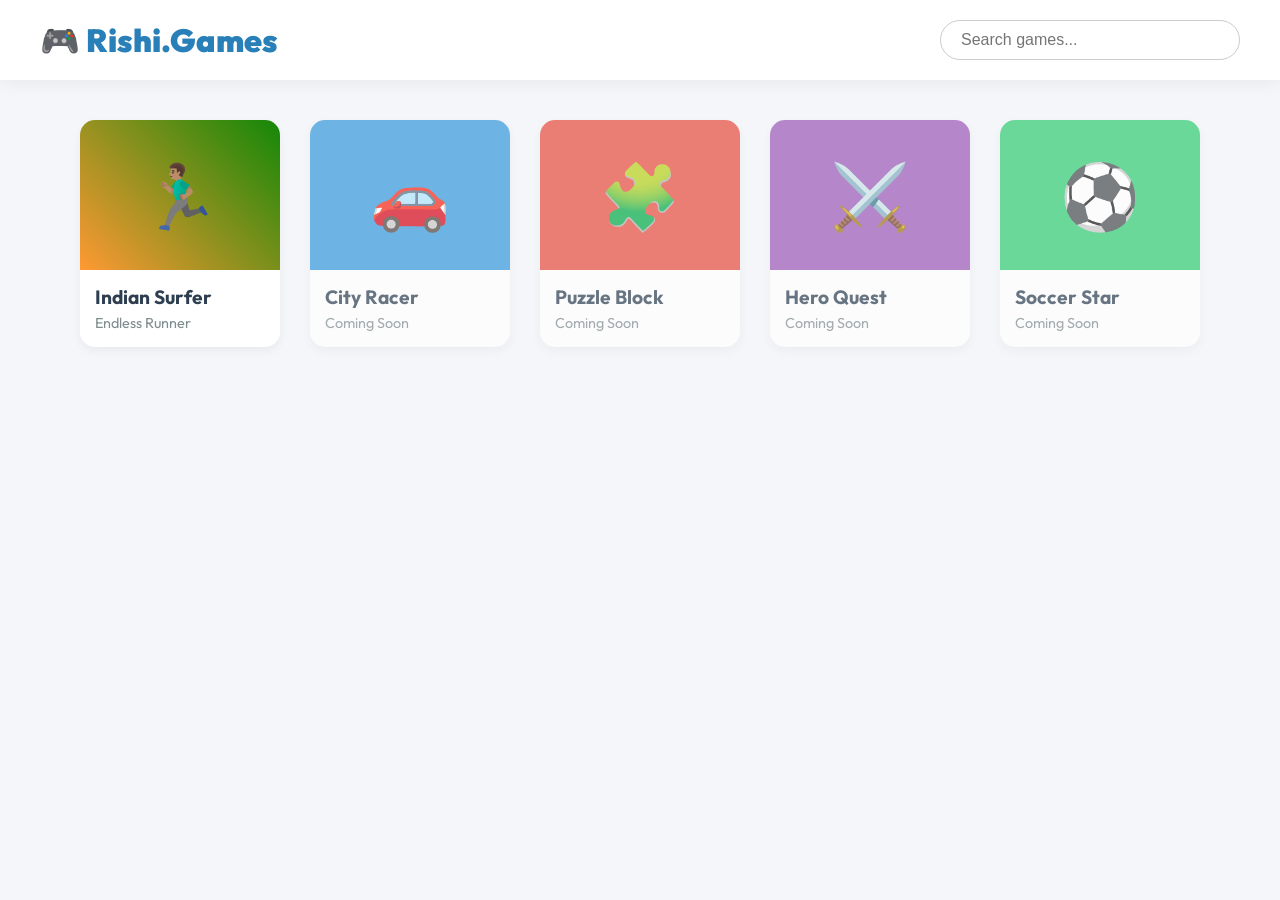
==== index.html @ 8ee01799 "Initial Commit" ====
<!DOCTYPE html>
<html lang="en">

<head>
    <meta charset="UTF-8">
    <meta name="viewport" content="width=device-width, initial-scale=1.0">
    <title>Rishi Games - Play Free Online Games!</title>
    <!-- Google Analytics (Placeholder) -->
    <script async src="https://www.googletagmanager.com/gtag/js?id=G-YOUR_ID_HERE"></script>
    <script>
        window.dataLayer = window.dataLayer || [];
        function gtag() { dataLayer.push(arguments); }
        gtag('js', new Date());
        gtag('config', 'G-9W9KNT43YD');
    </script>
    <link rel="stylesheet" href="portal.css">
    <link href="https://fonts.googleapis.com/css2?family=Outfit:wght@400;700;900&display=swap" rel="stylesheet">
</head>

<body>
    <header class="portal-header">
        <div class="logo">🎮 Rishi.Games</div>
        <div class="search-bar"><input type="text" placeholder="Search games..."></div>
    </header>

    <main class="games-grid">
        <!-- Main Game Link -->
        <a href="play.html" class="game-card">
            <div class="thumbnail" style="background: linear-gradient(45deg, #ff9933, #138808);">
                <span class="emoji">🏃🏽‍♂️</span>
            </div>
            <div class="game-info">
                <h3>Indian Surfer</h3>
                <p>Endless Runner</p>
            </div>
        </a>

        <!-- Placeholder Games (To look like a portal) -->
        <div class="game-card dummy">
            <div class="thumbnail" style="background: #3498db;"><span class="emoji">🚗</span></div>
            <div class="game-info">
                <h3>City Racer</h3>
                <p>Coming Soon</p>
            </div>
        </div>
        <div class="game-card dummy">
            <div class="thumbnail" style="background: #e74c3c;"><span class="emoji">🧩</span></div>
            <div class="game-info">
                <h3>Puzzle Block</h3>
                <p>Coming Soon</p>
            </div>
        </div>
        <div class="game-card dummy">
            <div class="thumbnail" style="background: #9b59b6;"><span class="emoji">⚔️</span></div>
            <div class="game-info">
                <h3>Hero Quest</h3>
                <p>Coming Soon</p>
            </div>
        </div>
        <div class="game-card dummy">
            <div class="thumbnail" style="background: #2ecc71;"><span class="emoji">⚽</span></div>
            <div class="game-info">
                <h3>Soccer Star</h3>
                <p>Coming Soon</p>
            </div>
        </div>
    </main>
</body>

</html>
---- portal.css ----
* { margin: 0; padding: 0; box-sizing: border-box; }
body { font-family: 'Outfit', sans-serif; background-color: #f5f6fa; color: #2c3e50; }

.portal-header {
    background: #fff;
    padding: 20px 40px;
    display: flex;
    justify-content: space-between;
    align-items: center;
    box-shadow: 0 4px 15px rgba(0,0,0,0.05);
}
.portal-header.compact { padding: 10px 20px; }
.logo { font-size: 2rem; font-weight: 900; color: #2980b9; }
.search-bar input {
    padding: 10px 20px;
    border-radius: 20px;
    border: 1px solid #ccc;
    font-size: 1rem;
    width: 300px;
}
.back-btn { text-decoration: none; color: #2980b9; font-weight: bold; }
.back-btn:hover { text-decoration: underline; }

.games-grid {
    display: grid;
    grid-template-columns: repeat(auto-fill, minmax(200px, 1fr));
    gap: 30px;
    padding: 40px;
    max-width: 1200px;
    margin: 0 auto;
}

.game-card {
    background: #fff;
    border-radius: 15px;
    overflow: hidden;
    text-decoration: none;
    color: inherit;
    box-shadow: 0 4px 10px rgba(0,0,0,0.05);
    transition: transform 0.2s, box-shadow 0.2s;
}
.game-card:hover {
    transform: translateY(-5px);
    box-shadow: 0 10px 20px rgba(0,0,0,0.1);
}
.game-card.dummy { opacity: 0.7; cursor: not-allowed; }

.thumbnail {
    height: 150px;
    display: flex;
    justify-content: center;
    align-items: center;
    font-size: 4rem;
}
.game-info { padding: 15px; }
.game-info h3 { margin-bottom: 5px; font-size: 1.2rem; }
.game-info p { color: #7f8c8d; font-size: 0.9rem; }

/* Player Page */
.game-player-container {
    width: 100%;
    max-width: 1000px;
    height: 65vh;
    margin: 20px auto;
    background: #000;
    border-radius: 15px;
    overflow: hidden;
    box-shadow: 0 10px 30px rgba(0,0,0,0.2);
}
#game-frame {
    width: 100%;
    height: 100%;
    border: none;
}
.game-details {
    max-width: 1000px;
    margin: 0 auto;
    padding: 0 20px 40px 20px;
    display: flex;
    flex-direction: column;
    align-items: flex-start;
    gap: 10px;
}
.fullscreen-btn {
    padding: 10px 20px;
    background: #2980b9;
    color: white;
    border: none;
    border-radius: 5px;
    cursor: pointer;
    font-weight: bold;
    font-size: 1rem;
    margin-top: 10px;
}
.fullscreen-btn:hover { background: #3498db; }
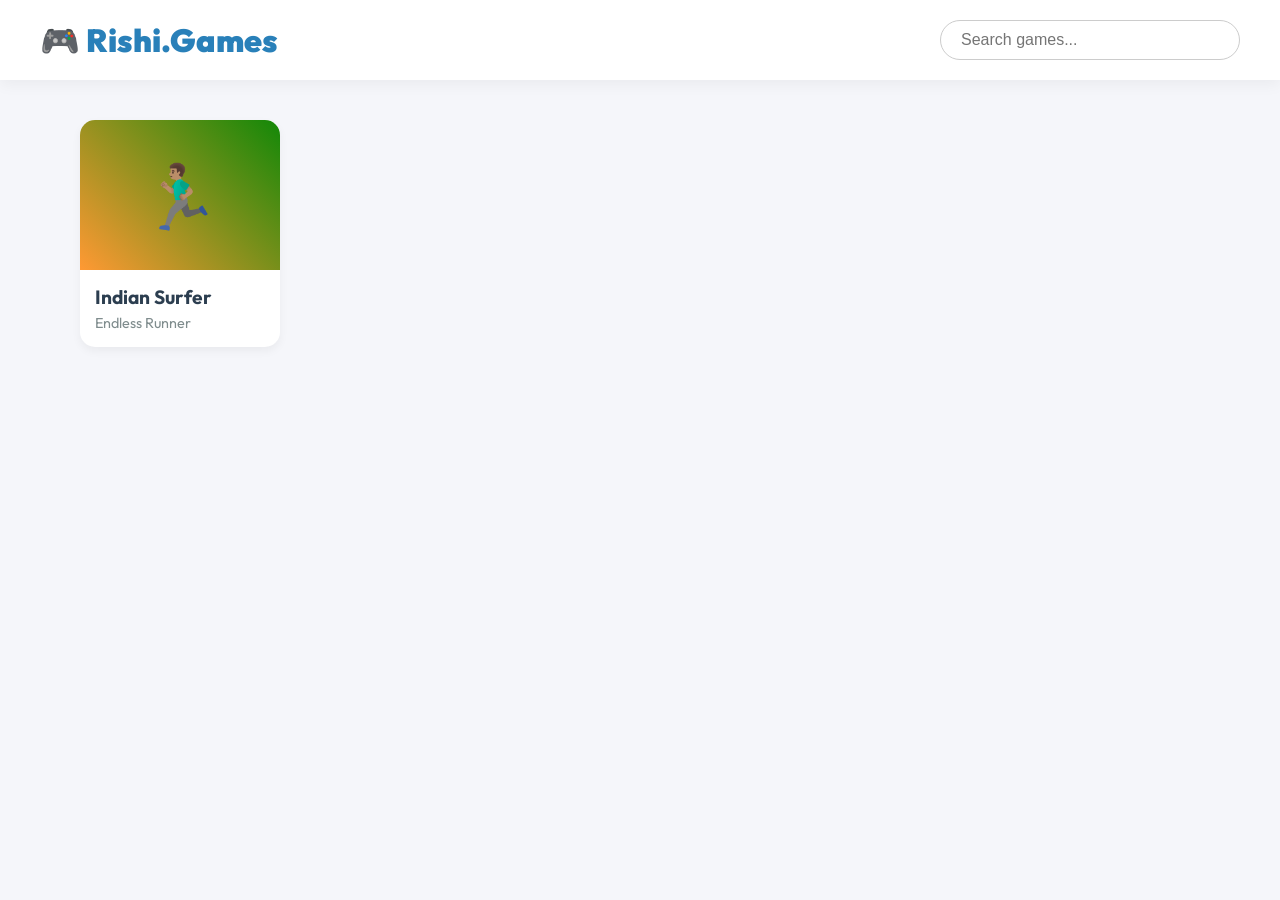
==== commit 42bb3c7e: "Removed placeholder games" ====
--- a/index.html
+++ b/index.html
@@ -35,35 +35,7 @@
             </div>
         </a>
 
-        <!-- Placeholder Games (To look like a portal) -->
-        <div class="game-card dummy">
-            <div class="thumbnail" style="background: #3498db;"><span class="emoji">🚗</span></div>
-            <div class="game-info">
-                <h3>City Racer</h3>
-                <p>Coming Soon</p>
-            </div>
-        </div>
-        <div class="game-card dummy">
-            <div class="thumbnail" style="background: #e74c3c;"><span class="emoji">🧩</span></div>
-            <div class="game-info">
-                <h3>Puzzle Block</h3>
-                <p>Coming Soon</p>
-            </div>
-        </div>
-        <div class="game-card dummy">
-            <div class="thumbnail" style="background: #9b59b6;"><span class="emoji">⚔️</span></div>
-            <div class="game-info">
-                <h3>Hero Quest</h3>
-                <p>Coming Soon</p>
-            </div>
-        </div>
-        <div class="game-card dummy">
-            <div class="thumbnail" style="background: #2ecc71;"><span class="emoji">⚽</span></div>
-            <div class="game-info">
-                <h3>Soccer Star</h3>
-                <p>Coming Soon</p>
-            </div>
-        </div>
+
     </main>
 </body>
 
--- a/portal.css
+++ b/portal.css
@@ -93,3 +93,12 @@
     margin-top: 10px;
 }
 .fullscreen-btn:hover { background: #3498db; }
+
+/* --- Mobile Responsive Rules --- */
+@media (max-width: 768px) {
+    .portal-header { flex-direction: column; gap: 15px; padding: 15px; }
+    .search-bar input { width: 100%; }
+    .games-grid { grid-template-columns: 1fr; padding: 20px; gap: 20px; }
+    .game-player-container { height: 50vh; border-radius: 0; margin: 0; }
+    .game-details { padding: 20px; }
+}
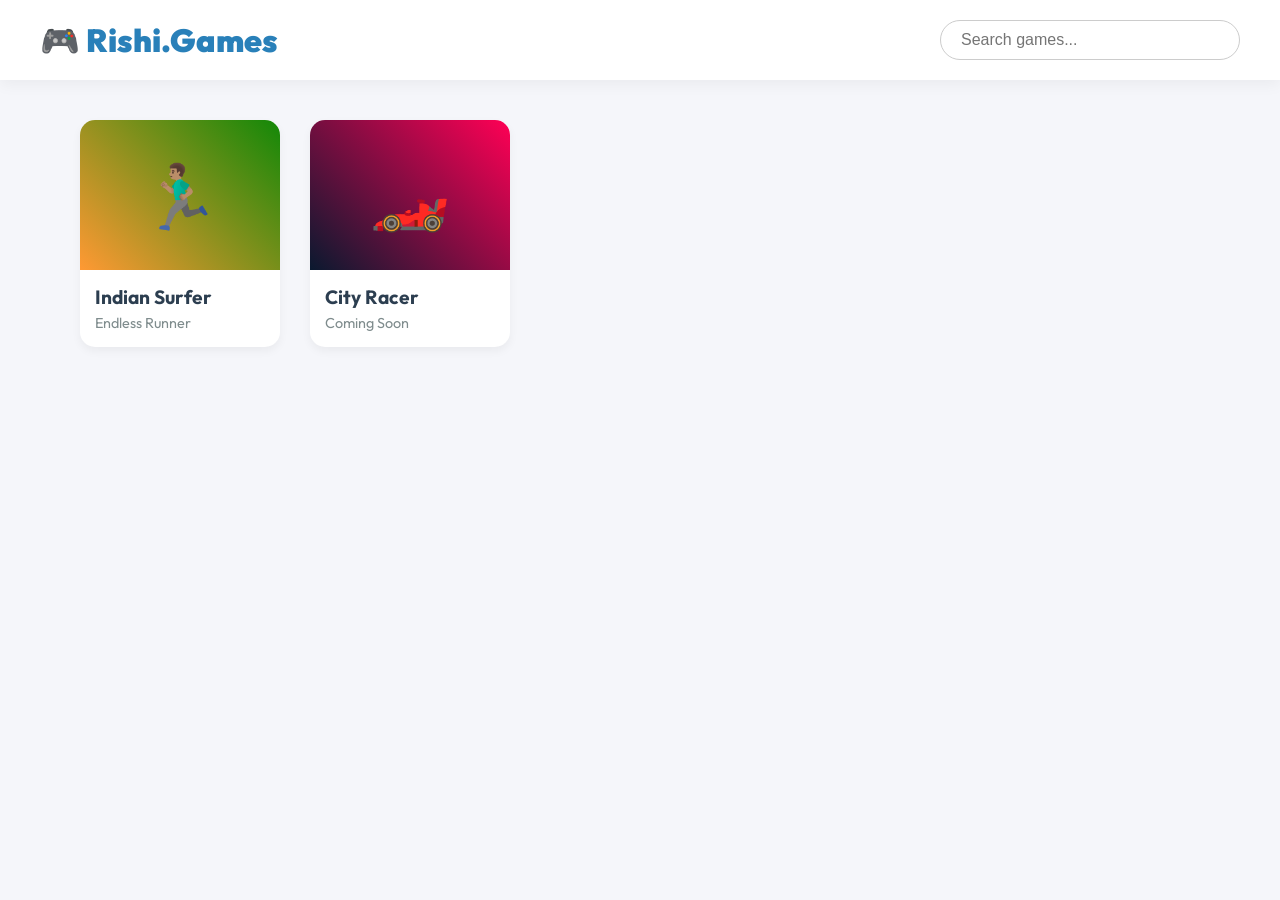
==== commit e5af0877: "Added City Racer back to landing page" ====
--- a/index.html
+++ b/index.html
@@ -35,6 +35,16 @@
             </div>
         </a>
 
+        <!-- City Racer Link -->
+        <a href="play-cityracer.html" class="game-card">
+            <div class="thumbnail" style="background: linear-gradient(45deg, #0a192f, #ff0055);">
+                <span class="emoji">🏎️</span>
+            </div>
+            <div class="game-info">
+                <h3>City Racer</h3>
+                <p>Coming Soon</p>
+            </div>
+        </a>
 
     </main>
 </body>
